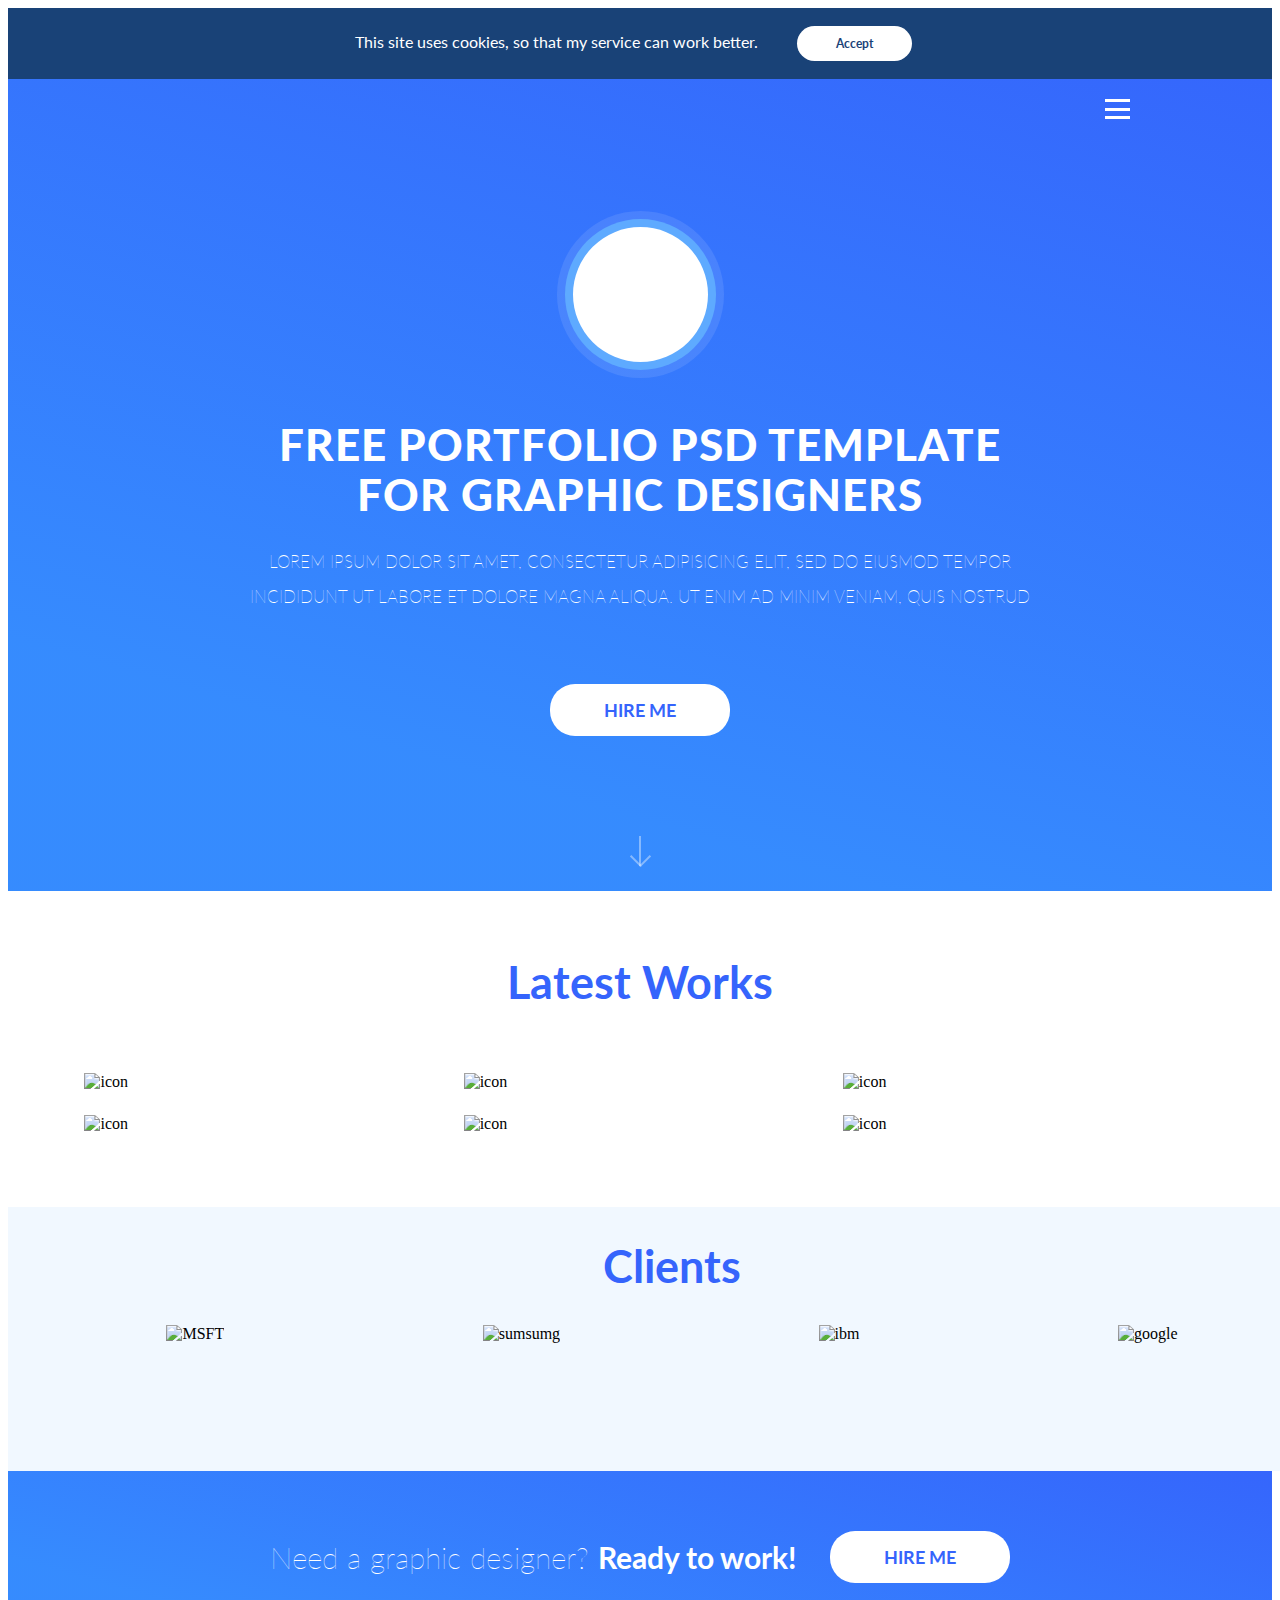
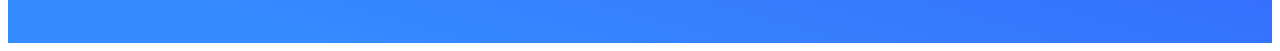
==== index.html @ 9fc006af "padding fix" ====
<!DOCTYPE html>
<html lang="en">

<head>
    <meta charset="UTF-8">
    <meta http-equiv="X-UA-Compatible" content="IE=edge">
    <meta name="viewport" content="width=device-width, initial-scale=1.0">
    <link rel="stylesheet" href="css/reset.css" type="text/css">
    <link rel="stylesheet" href="css/style.css" type="text/css">
    <title>Document</title>
</head>

<body>
    <!-- header part -->
    <header class="header">
        <div class="header__cookies">
            <div class="header__cookies-wrapper">
                This site uses cookies, so that my service can work better.
                <button class="cookies-button">Accept</button>
            </div>
        </div>
        <div class="header__burger-wrapper">
            <button class="header__burger"></button>
        </div>
        <div class="header__container">
            <span class="header__avatar">
            </span>
            <h1 class="header__title">
                FREE PORTFOLIO PSD TEMPLATE FOR GRAPHIC DESIGNERS
            </h1>
            <div class="header__subtitle">
                LOREM IPSUM DOLOR SIT AMET, CONSECTETUR ADIPISICING ELIT, SED DO EIUSMOD TEMPOR INCIDIDUNT UT LABORE ET
                DOLORE MAGNA ALIQUA. UT ENIM AD MINIM VENIAM, QUIS NOSTRUD
            </div>
            <a class="hire-link" href="#">
                hire me
            </a>
            <a class="header__arrow" href="#"></a>
            </span>
        </div>
    </header>
    <!--T H I R D     P A R T-->
    <div class="third__part">
        <h2 class="section__title section__title_works">Latest Works
        </h2>
        <section class="section_works">
            <img class="section__item" src="img/Prostokąt zaokrąglony 2 kopia 2.svg" alt="icon">

            <img class="section__item" src="img/Prostokąt zaokrąglony 2 kopia 3 (2).svg" alt="icon">

            <img class="section__item" src="img/Prostokąt zaokrąglony 2 kopia 3.svg" alt="icon">

            <img class="section__item" src="img/Prostokąt zaokrąglony 2 kopia.svg" alt="icon">

            <img class="section__item" src="img/Prostokąt zaokrąglony 2 kopia 3 (2).svg" alt="icon">

            <img class="section__item" src="img/Prostokąt zaokrąglony 2.svg" alt="icon">

        </section>
    </div>

    <section class="section__clients">
        <h2 class="section__title section__title-cliets">Clients
        </h2>
        <div class="section__clients__lable">

            <img src="img/MSFT_logo_png.png" alt="MSFT">
            <img class="sumsung" src="img/Samsung-logo-2015-Nobg.png" alt="sumsumg">
            <img src="img/ibm_logo.png" alt="ibm">
            <img src="img/Google_2015_logo.svg.png" alt="google">
        </div>
    </section>
    <!-- footer part -->
    <footer class="footer">
        <div class="footer__container">
            Need a graphic designer?<span class="footer__bold"> Ready to work!</span>
            <a class="hire-link hire-link_footer" href="#">
                hire me
            </a>
        </div>
    </footer>
</body>

</html>
---- css/style.css ----
@import url('https://fonts.googleapis.com/css2?family=Lato:wght@300;400;700;900&display=swap');

/*S E C O N D   P A R T*/







/*T H I R D  S E C T I O N*/

.third__part {
    display: flex;
    flex-direction: column;
    align-items: center;
    width: 90%;
    margin: 0 auto;
}

.section__title{
    font-size: 45px;
    font-family: "Lato";
    color: #3564FC;
    text-align: center;
}

.section__title_works {
    margin: 4rem;
}

.section_works {
    display: flex;
    flex-wrap: wrap;
    justify-content: space-around;
    width: 100%;
    margin-bottom: 50px;
}

.section_works img{
    display: block;
    flex-basis: 31%;
    margin-bottom: 1.5rem;
   
}

.section__clients {
    display: block;
    width: 100%;
    height: 200px;
    background-color: #f1f8ff;
    padding: 2rem;
}

.section__clients__lable {
    display: flex;
    flex-wrap: wrap;
    justify-content: space-between;
    width: 80%;
    height: 20px;
    margin: 2rem auto;
}

.section__clients__lable img {
    height: 50px;
}

.section__title-cliets {
    margin: 0;
    padding: 0;
}



/*F O O T E R + H E A D E R*/

.header__container {
    max-width: 800px;
    margin: 0 auto;
    text-align: center;
    padding: 100px 0 25px 0;
}

.header {
    background-color: #3564FC;
    background-image: url(../images/bgpattern.png),
    linear-gradient(16deg, rgba(54,149,255,0.8) 20%, rgba(53,100,252,0.8) 100%);
    background-repeat: no-repeat;
    background-position: 70% 50%;
}

.header__avatar {
    display: inline-block;
    width: 135px;
    height: 135px;
    border-radius: 50%;
    background-color: #fff;
    border: 8px solid rgba(54, 149, 255, 0.8);
    box-shadow: 0px 0px 0px 8px rgba(255, 255, 255, 0.1);
}

.header__title {
    font-family: "Lato", sans-serif;
    font-weight: 900;
    color: #fff;
    font-size: 44px;
    line-height: 50px;
    letter-spacing: 1px;
    margin: 45px 0 0 0;
}

.header__subtitle {
    font-family: "Lato", sans-serif;
    font-weight: 100;
    font-size: 17px;
    color: #fff;
    margin: 25px 0 0 0;
    line-height: 35px;
    text-transform: uppercase;
}

.hire-link {
    font-family: "Lato", sans-serif;
    font-weight: 700;
    background-color: #fff;
    border-radius: 25px;
    padding: 15px 54px;
    display: inline-block;
    text-transform: uppercase;
    color: #3564FC;
    text-decoration: none;
    font-size: 18px;
    margin: 70px 0 100px 0;
}

.hire-link:hover {
    color: #fff;
    background-color: #bbdbff;
}

.hire-link:active {
    color: #ffffff;
    background-color: #194277;
}

.header__arrow {
    position: relative;
    display: block;
    margin: 0 auto;
    width: 19px;
    height: 30px;
}

.header__arrow::before {
    content: "";
    display: inline-block;
    height: 30px;
    border-left: 2px solid #fff;
    position: absolute;
    left: 8px;
    opacity: 40%;
}

.header__arrow::after {
    content: "";
    display: inline-block;
    height: 13px;
    width: 13px;
    border-left: 2px solid #fff;
    border-top: 2px solid #fff;
    position: absolute;
    transform: rotate(225deg);
    top: 13px;
    right: 2px;
    opacity: 40%;
}

.header__burger {
    display: inline-block;
    width: 25px;
    height: 20px;
    background-color: transparent;
    outline: none;
    border: none;
    border-bottom: 3px solid #fff;
    border-top: 3px solid #fff;
    position: relative;
}

.header__burger:hover {
    cursor: pointer;
}

.header__burger::after {
    content: "";
    display: inline-block;
    border-bottom: 3px solid #fff;
    width: 100%;
    height: 10px;
    position: absolute;
    right: 0;
    bottom: 5.5px;
}

.header__burger-wrapper {
    max-width: 1000px;
    text-align: right;
    margin: 0 auto;
    padding: 20px 20px 0 0;
}

.header__cookies {
    font-family: "Lato", sans-serif;
    font-weight: 400;
    color: #fff;
    background-color: #194277;
    padding: 18px 0;
}

.cookies-button {
    font-family: "Lato", sans-serif;
    font-weight: 700;
    background-color: #fff;
    border-radius: 25px;
    padding: 10px 39px;
    display: inline-block;
    color: #194277;
    text-decoration: none;
    font-size: 12px;
    margin: 0 0 0 35px;
    outline: none;
    border: none;
}

.cookies-button:hover {
    color: #fff;
    background-color: #628ec7;
}

.cookies-button:active {
    color: #8ab1e4;
    background-color: #122744;
}

.header__cookies-wrapper {
    max-width: 570px;
    margin: 0 auto;
}

.footer {
    background-color: #3564FC;
    background-image: url(../images/bgpattern.png),
    linear-gradient(16deg, rgba(54,149,255,0.8) 20%, rgba(53,100,252,0.8) 100%);
    background-repeat: no-repeat;
    background-position: 64% 50%;
    background-size: 114%;
}

.footer__container {
    font-family: "Lato", sans-serif;
    font-weight: 100;
    max-width: 740px;
    padding: 60px 0;
    margin: 0 auto;
    font-size: 30px;
    color: #fff;
    display: flex;
    align-items: center;
    justify-content: space-between;
}

.footer__bold {
    font-weight: 700;
}

.hire-link_footer {
    margin: 0 0 0 25px;
}

@media (max-width: 992px) { 
    .header__title {
        font-size: 33px;
    }

    .header__subtitle {
        font-size: 14px;
        max-width: 600px;
        margin: 25px auto 0 auto;
    }

    .footer__container {
        max-width: 640px;
        font-size: 24px;
        color: #fff;
    }

    .header__title {
        font-size: 33px;
        max-width: 600px;
        margin: 40px auto 0 auto;
    }
}

@media (max-width: 768px) {
    .header__cookies-wrapper {
        max-width: 500px;
        font-size: 14px;
    }

    .header__title {
        font-size: 24px;
        line-height: 30px;
        max-width: 470px;
        margin: 20px auto 0 auto;
    }

    .header__subtitle {
        font-size: 13px;
        line-height: 22px;
        max-width: 505px;
    }

    .hire-link {
        padding: 11px 50px;
        font-size: 13px;
        margin: 60px 0 88px 0;
    }

    .footer__container {
        max-width: 510px;
        font-size: 20px;
    }

    .hire-link_footer {
        margin: 0;
    }

    .footer__container {
        padding: 30px 0;
    }
}

@media (max-width: 768px) {
    .header__cookies-wrapper {
        max-width: 293px;
        font-size: 8px;
    }

    .cookies-button {
        padding: 6px 30px;
        font-size: 8px;
        margin: 0 0 0 7px;
    }

    .header__title {
        font-size: 13px;
        max-width: 262px;
        line-height: 20px;
    }

    .header__subtitle {
        font-size: 7px;
        line-height: 17px;
        max-width: 257px;
    }

    .footer__container {
        max-width: 300px;
        font-size: 11px;
    }

    .hire-link {
        padding: 6px 16px;
        font-size: 8px;
        margin: 40px 0 50px 0;
    }

    .footer__container {
        max-width: 265px;
        font-size: 11px;
    }

    .header__avatar {
        width: 100px;
        height: 100px;
    }

    .header__container {
        padding: 60px 0 25px 0;
    }

    .hire-link_footer {
        margin: 0;
    }
}
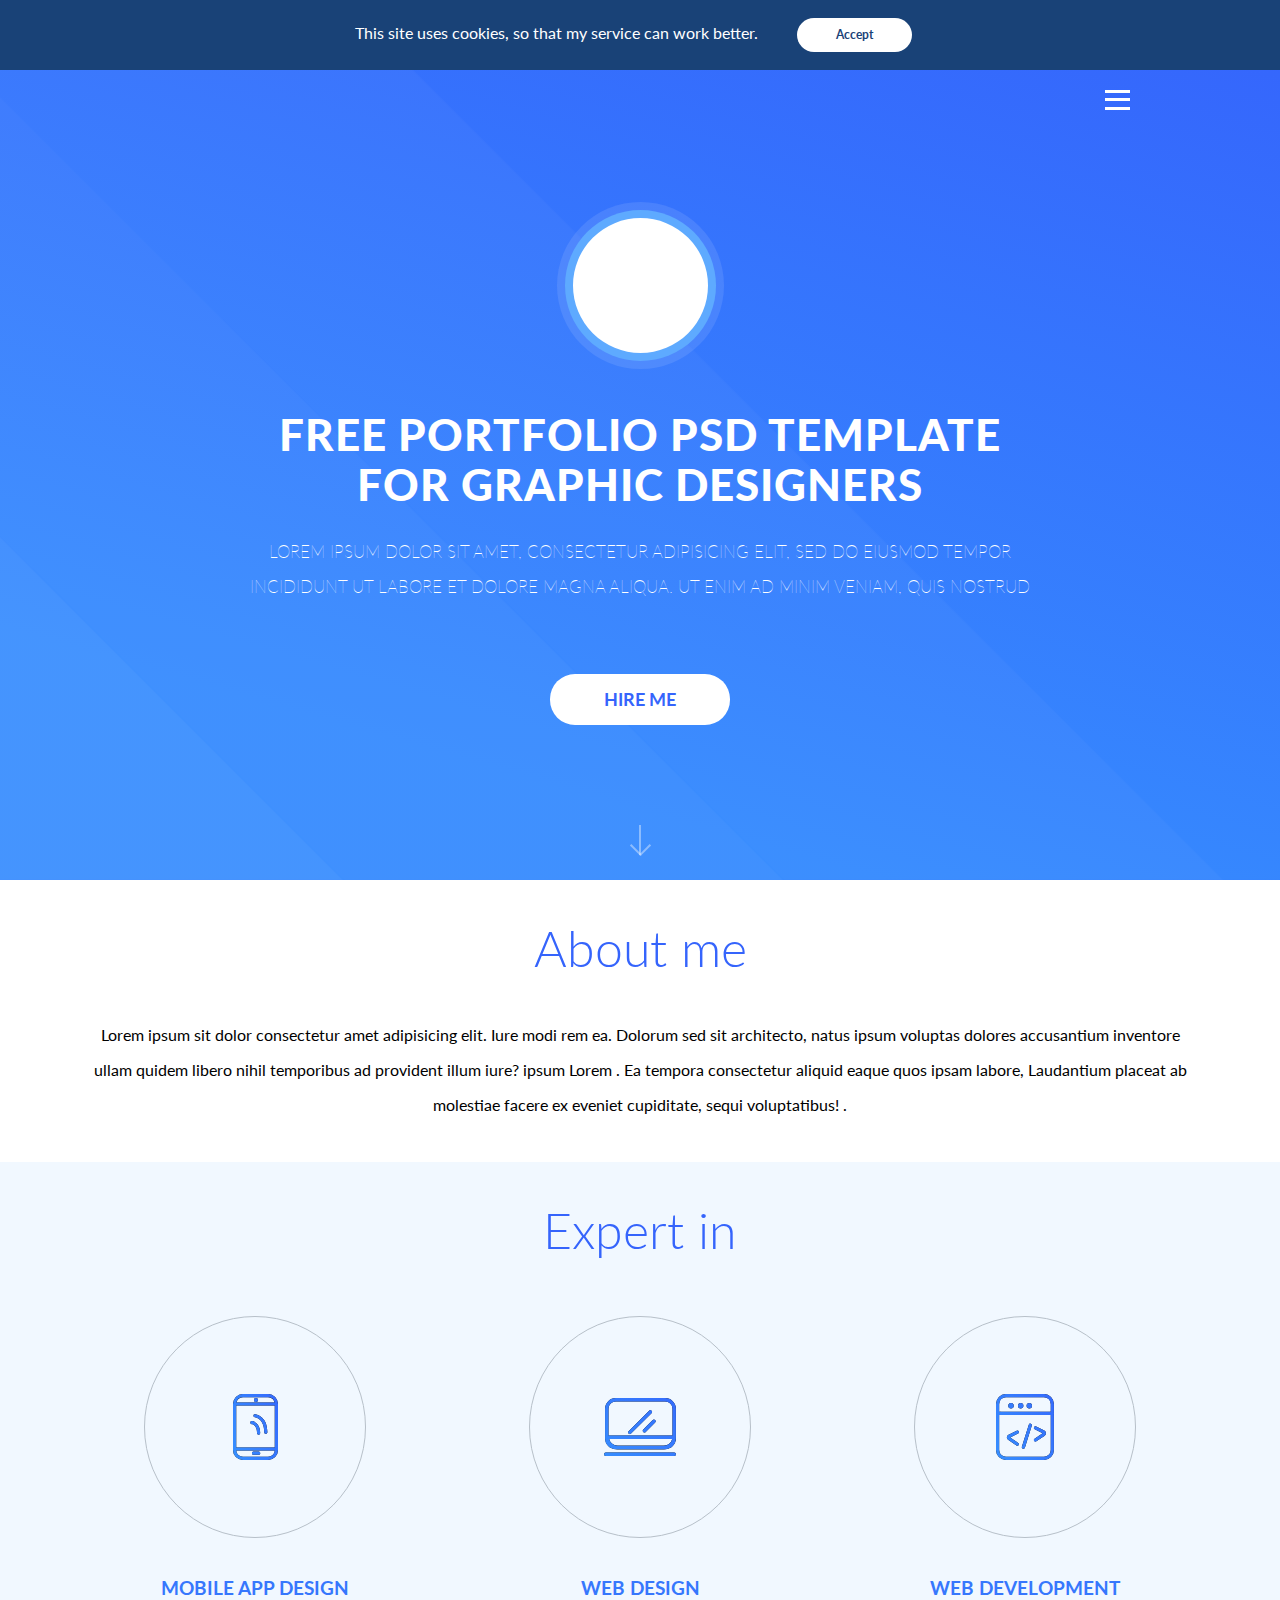
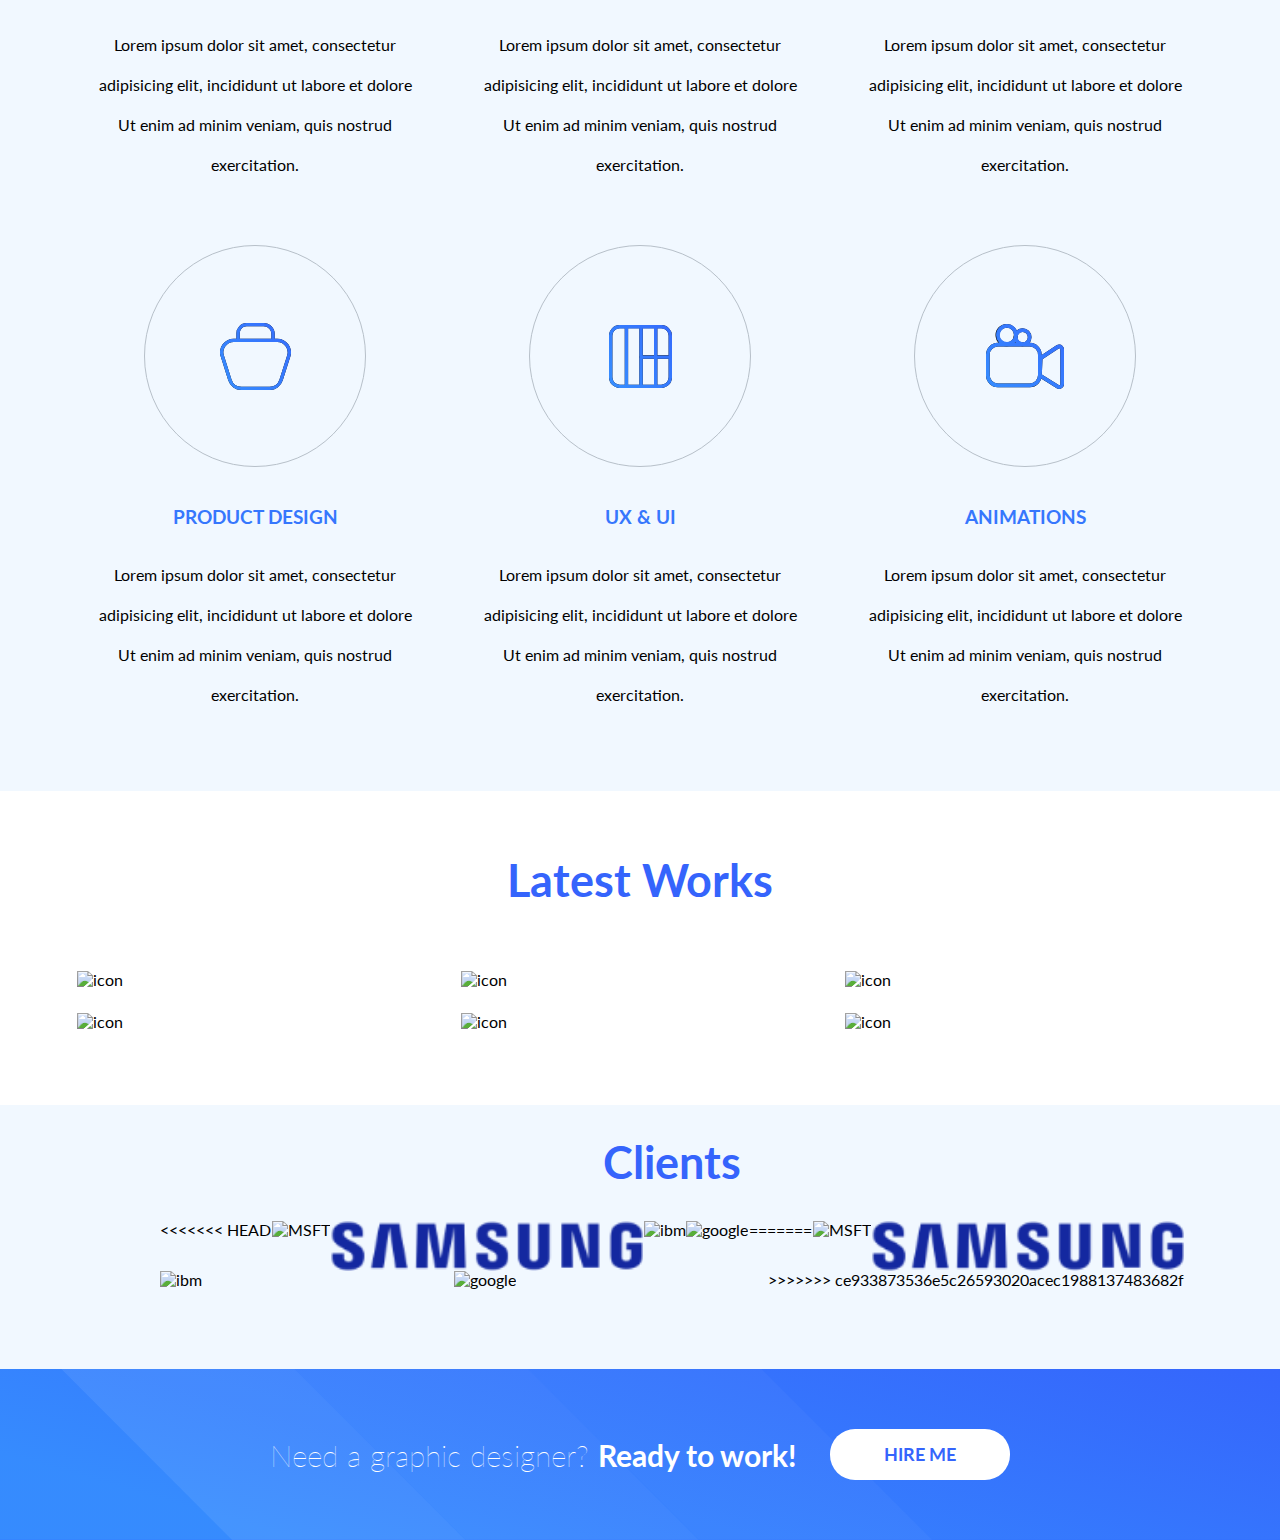
==== commit 7093bf08: "last changes" ====
--- a/index.html
+++ b/index.html
@@ -6,7 +6,9 @@
     <meta http-equiv="X-UA-Compatible" content="IE=edge">
     <meta name="viewport" content="width=device-width, initial-scale=1.0">
     <link rel="stylesheet" href="css/reset.css" type="text/css">
+    <link rel="stylesheet" href="normalize.css">
     <link rel="stylesheet" href="css/style.css" type="text/css">
+    <link href="https://fonts.googleapis.com/css2?family=Lato:wght@300;400;700&display=swap" rel="stylesheet">
     <title>Document</title>
 </head>
 
@@ -39,6 +41,74 @@
             </span>
         </div>
     </header>
+    <!-- second part -->
+    <section class="about-section">
+        <div class="about-container">
+            <h2 class="about-title">About me</h2>
+            <p class="about-text"> Lorem ipsum sit dolor consectetur amet adipisicing elit. Iure modi rem ea. Dolorum
+                sed sit
+                architecto, natus ipsum voluptas dolores accusantium inventore ullam quidem libero nihil temporibus ad
+                provident illum
+                iure? ipsum Lorem . Ea tempora consectetur aliquid eaque quos ipsam
+                labore, Laudantium placeat ab molestiae facere ex eveniet cupiditate, sequi voluptatibus!
+                .</p>
+        </div>
+    </section>
+
+    <section class="expert-sectiont">
+        <div class="expert-container">
+            <h2 class="expert-title">Expert in</h2>
+            <ul class="expert-list">
+                <li class="expert-item">
+                    <div class="expert-icon expert-img-1"></div>
+                    <h3 class="expert-text-title">MOBILE APP DESIGN</h3>
+                    <p class="expert-text">
+                        Lorem ipsum dolor sit amet, consectetur adipisicing elit,
+                        incididunt ut labore et dolore<br>Ut enim ad minim veniam, quis nostrud exercitation.
+                    </p>
+                </li>
+                <li class="expert-item">
+                    <div class="expert-icon expert-img-2"></div>
+                    <h3 class="expert-text-title">WEB DESIGN</h3>
+                    <p class="expert-text">
+                        Lorem ipsum dolor sit amet, consectetur adipisicing elit,
+                        incididunt ut labore et dolore<br>Ut enim ad minim veniam, quis nostrud exercitation.
+                    </p>
+                <li class="expert-item">
+                    <div class="expert-icon expert-img-3"></div>
+                    <h3 class="expert-text-title">WEB DEVELOPMENT</h3>
+                    <p class="expert-text">
+                        Lorem ipsum dolor sit amet, consectetur adipisicing elit,
+                        incididunt ut labore et dolore<br>Ut enim ad minim veniam, quis nostrud exercitation.
+                    </p>
+                </li>
+                <li class="expert-item">
+                    <div class="expert-icon expert-img-4"></div>
+                    <h3 class="expert-text-title">PRODUCT DESIGN</h3>
+                    <p class="expert-text">
+                        Lorem ipsum dolor sit amet, consectetur adipisicing elit,
+                        incididunt ut labore et dolore<br>Ut enim ad minim veniam, quis nostrud exercitation.
+                    </p>
+                </li>
+                <li class="expert-item">
+                    <div class="expert-icon expert-img-5"></div>
+                    <h3 class="expert-text-title">UX & UI</h3>
+                    <p class="expert-text">
+                        Lorem ipsum dolor sit amet, consectetur adipisicing elit,
+                        incididunt ut labore et dolore<br>Ut enim ad minim veniam, quis nostrud exercitation.
+                    </p>
+                </li>
+                <li class="expert-item">
+                    <div class="expert-icon expert-img-6"></div>
+                    <h3 class="expert-text-title">ANIMATIONS</h3>
+                    <p class="expert-text">
+                        Lorem ipsum dolor sit amet, consectetur adipisicing elit,
+                        incididunt ut labore et dolore<br>Ut enim ad minim veniam, quis nostrud exercitation.
+                    </p>
+                </li>
+            </ul>
+        </div>
+    </section>
     <!--T H I R D     P A R T-->
     <div class="third__part">
         <h2 class="section__title section__title_works">Latest Works
@@ -64,10 +134,17 @@
         </h2>
         <div class="section__clients__lable">
 
+<<<<<<< HEAD
+            <img class="msft" src="img/MSFT_logo_png.png" alt="MSFT">
+            <img class="sumsung" src="img/Samsung-logo-2015-Nobg.png" alt="sumsumg">
+            <img class="ibm" src="img/ibm_logo.png" alt="ibm">
+            <img class="google" src="img/Google_2015_logo.svg.png" alt="google">
+=======
             <img src="img/MSFT_logo_png.png" alt="MSFT">
             <img class="sumsung" src="img/Samsung-logo-2015-Nobg.png" alt="sumsumg">
             <img src="img/ibm_logo.png" alt="ibm">
             <img src="img/Google_2015_logo.svg.png" alt="google">
+>>>>>>> ce933873536e5c26593020acec1988137483682f
         </div>
     </section>
     <!-- footer part -->
--- a/css/style.css
+++ b/css/style.css
@@ -1,7 +1,150 @@
 @import url('https://fonts.googleapis.com/css2?family=Lato:wght@300;400;700;900&display=swap');
 
 /*S E C O N D   P A R T*/
-
+/* -----------------ABOUT-SECTION------------------ */
+
+body {
+    font-family: 'Lato', sans-serif;
+}
+
+.about-section {
+    width: 100%;
+}
+
+.about-container {
+    max-width: 1100px;
+    margin: 0 auto;
+    display: flex;
+    flex-direction: column;
+    justify-content: center;
+    align-items: center;
+    background-color: #fff;
+    padding: 0 5%;
+}
+
+.about-title {
+    justify-content: center;
+    font-size: 50px;
+    margin: 40px 0;
+    font-weight: 300;
+    color: #3564FC;
+}
+
+.about-text {
+    justify-content: center;
+    text-align: center;
+    line-height: 35px;
+    margin: 0 0 40px 0;
+    font-size: 16px;
+}
+
+
+/* -----------------EXPERT-IN-SECTION------------------ */
+
+.expert-sectiont {
+    width: 100%;
+    background-color: #F1F8FF;
+}
+
+.expert-container {
+    max-width: 1100px;
+    margin: 0 auto;
+    display: flex;
+    justify-content: flex-start;
+    align-items: center;
+    flex-direction: column;
+    background-color: #F1F8FF;
+    padding: 0;
+}
+
+.expert-title {
+    margin: 40px 0;
+    font-size: 50px;
+    font-weight: 300;
+    color: #3564FC;
+}
+
+.expert-list {
+    list-style: none;
+    display: flex;
+    flex-wrap: wrap;
+    justify-content: space-between;
+    align-items: center;
+    flex-direction: row;
+    padding: 0;
+}
+
+.expert-item {
+    width: 30%;
+    list-style: none;
+    display: flex;
+    justify-content: center;
+    align-items: center;
+    flex-direction: column;
+}
+
+.expert-icon {
+    display: flex;
+    justify-content: center;
+    align-items: center;
+    width: 100px;
+    height: 100px;
+    padding: 60px;
+    border: 1px solid #B7C0C9;
+    border-radius: 50% 50%;
+}
+
+
+.expert-img-1 {
+    background-image: url("../icons/mobile-design.svg");
+    background-repeat: no-repeat;
+    background-position: 50% 50%;
+}
+
+.expert-img-2 {
+    background-image: url("../icons/web-design.svg");
+    background-repeat: no-repeat;
+    background-position: 50% 50%;
+}
+
+.expert-img-3 {
+    background-image: url("../icons/web-development.svg");
+    background-repeat: no-repeat;
+    background-position: 50% 50%;
+}
+
+.expert-img-4 {
+    background-image: url("../icons/product-design.svg");
+    background-repeat: no-repeat;
+    background-position: 50% 50%;
+}
+
+.expert-img-5 {
+    background-image: url("../icons/ux-ui.svg");
+    background-repeat: no-repeat;
+    background-position: 50% 50%;
+}
+
+.expert-img-6 {
+    background-image: url("../icons/animations.svg");
+    background-repeat: no-repeat;
+    background-position: 50% 50%;
+}
+
+.expert-text-title {
+    font-weight: 700;
+    color: #3677FD;
+    margin: 40px 0 10px 0;
+}
+
+.expert-text {
+    font-weight: 400;
+    font-size: 16px;
+    line-height: 40px;
+    margin-bottom: 60px;
+    justify-content: center;
+    text-align: center;
+}
 
 
 
@@ -299,6 +442,14 @@
         max-width: 600px;
         margin: 40px auto 0 auto;
     }
+
+    .expert-container {
+        max-width: 640px;
+    }
+
+    .expert-item {
+        width: 30%;
+    }
 }
 
 @media (max-width: 768px) {
@@ -326,6 +477,14 @@
         margin: 60px 0 88px 0;
     }
 
+    .expert-container {
+        max-width: 500px;
+    }
+
+    .expert-item {
+        width: 50%;
+    }
+
     .footer__container {
         max-width: 510px;
         font-size: 20px;
@@ -339,8 +498,9 @@
         padding: 30px 0;
     }
 }
-
-@media (max-width: 768px) {
+/* 768 */
+
+@media (max-width: 576px) {
     .header__cookies-wrapper {
         max-width: 293px;
         font-size: 8px;
@@ -364,6 +524,14 @@
         max-width: 257px;
     }
 
+    .expert-container {
+        max-width: 293px;
+    }
+
+    .expert-item {
+        width: 100%;
+    }
+
     .footer__container {
         max-width: 300px;
         font-size: 11px;
@@ -375,6 +543,33 @@
         margin: 40px 0 50px 0;
     }
 
+      .about-title {
+    font-size: 16px;
+    line-height: 17px;
+    margin: 20px 0;
+    }
+
+    .about-text {
+    font-size: 7px;
+    line-height: 17px;
+    }
+
+    .expert-title {
+    font-size: 16px;
+    line-height: 17px;
+    }
+
+    .expert-text {
+    font-size: 7px;
+    line-height: 17px;
+    margin: 0 0 40px 0;
+    }
+
+    .expert-text-title {
+    font-size: 13px;
+    line-height: 17px;
+    }
+
     .footer__container {
         max-width: 265px;
         font-size: 11px;
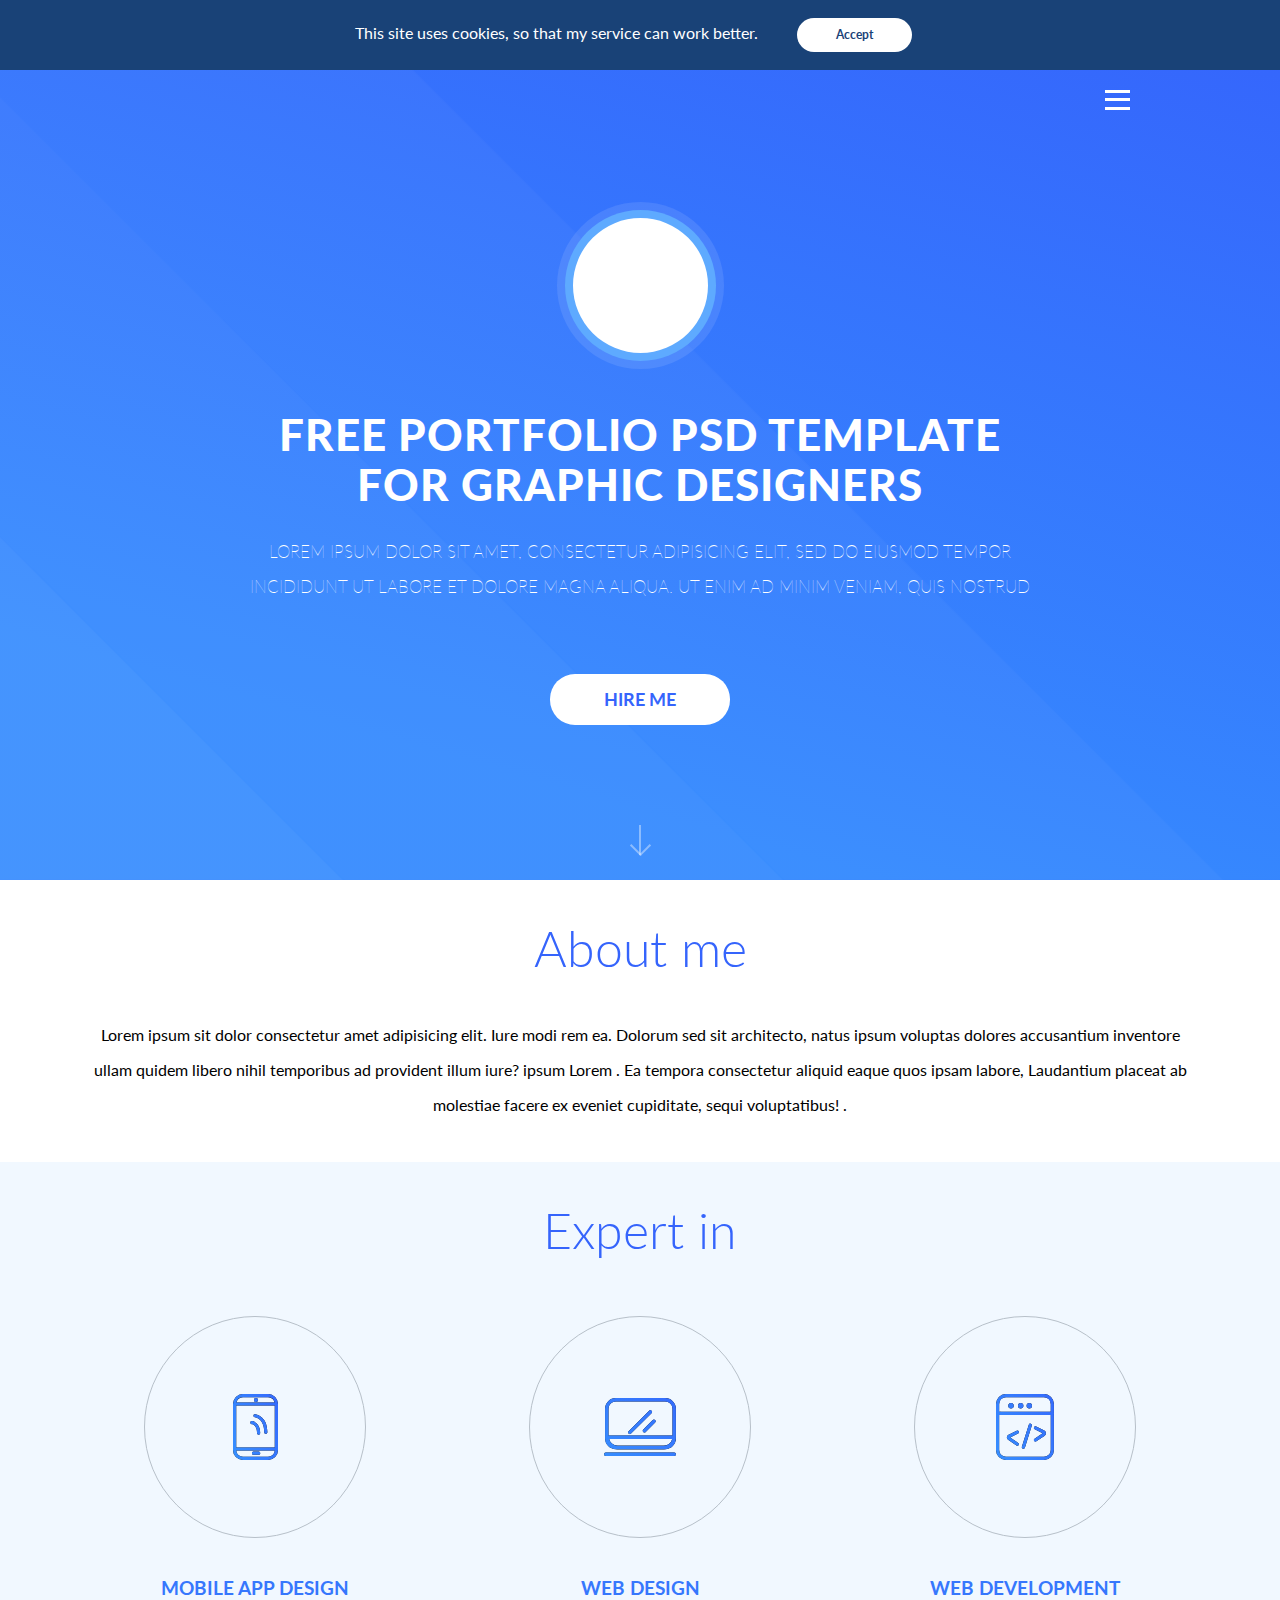
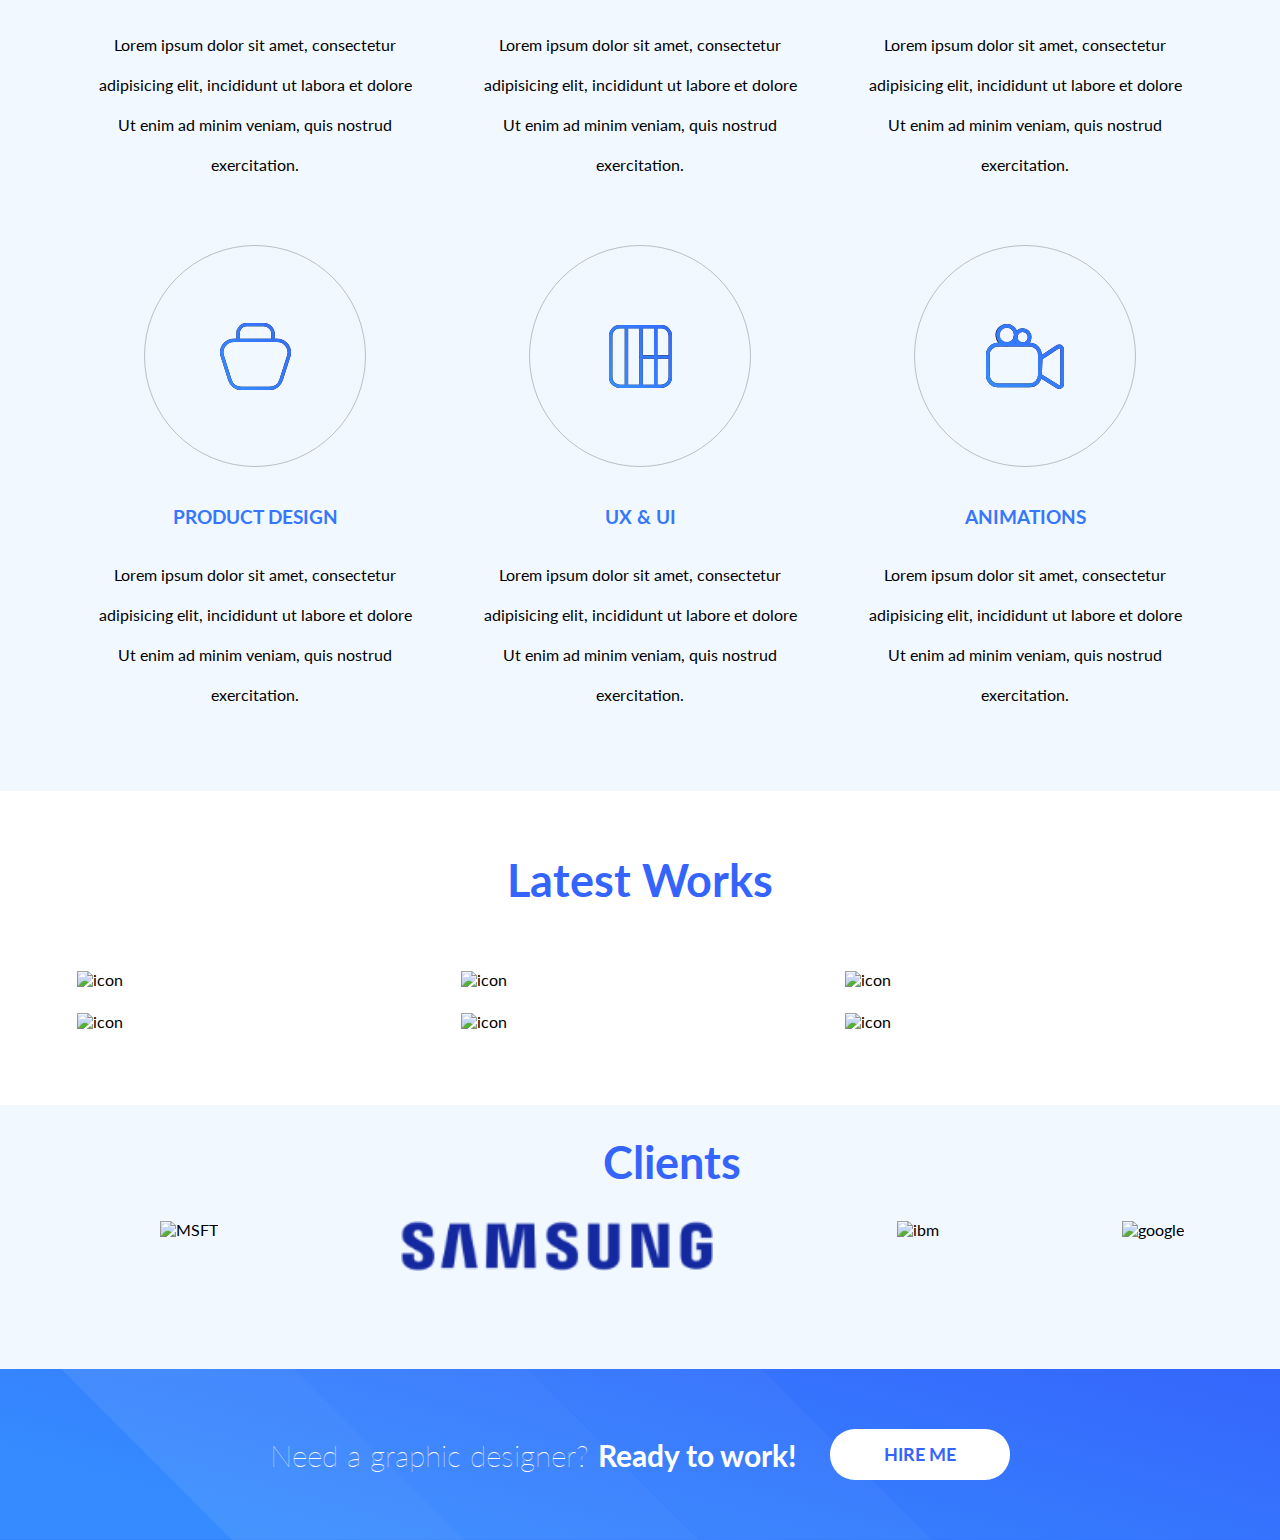
==== commit eeffc00a: "fix4" ====
--- a/index.html
+++ b/index.html
@@ -64,7 +64,7 @@
                     <h3 class="expert-text-title">MOBILE APP DESIGN</h3>
                     <p class="expert-text">
                         Lorem ipsum dolor sit amet, consectetur adipisicing elit,
-                        incididunt ut labore et dolore<br>Ut enim ad minim veniam, quis nostrud exercitation.
+                        incididunt ut labora et dolore<br>Ut enim ad minim veniam, quis nostrud exercitation.
                     </p>
                 </li>
                 <li class="expert-item">
@@ -134,17 +134,10 @@
         </h2>
         <div class="section__clients__lable">
 
-<<<<<<< HEAD
-            <img class="msft" src="img/MSFT_logo_png.png" alt="MSFT">
-            <img class="sumsung" src="img/Samsung-logo-2015-Nobg.png" alt="sumsumg">
-            <img class="ibm" src="img/ibm_logo.png" alt="ibm">
-            <img class="google" src="img/Google_2015_logo.svg.png" alt="google">
-=======
             <img src="img/MSFT_logo_png.png" alt="MSFT">
             <img class="sumsung" src="img/Samsung-logo-2015-Nobg.png" alt="sumsumg">
             <img src="img/ibm_logo.png" alt="ibm">
             <img src="img/Google_2015_logo.svg.png" alt="google">
->>>>>>> ce933873536e5c26593020acec1988137483682f
         </div>
     </section>
     <!-- footer part -->
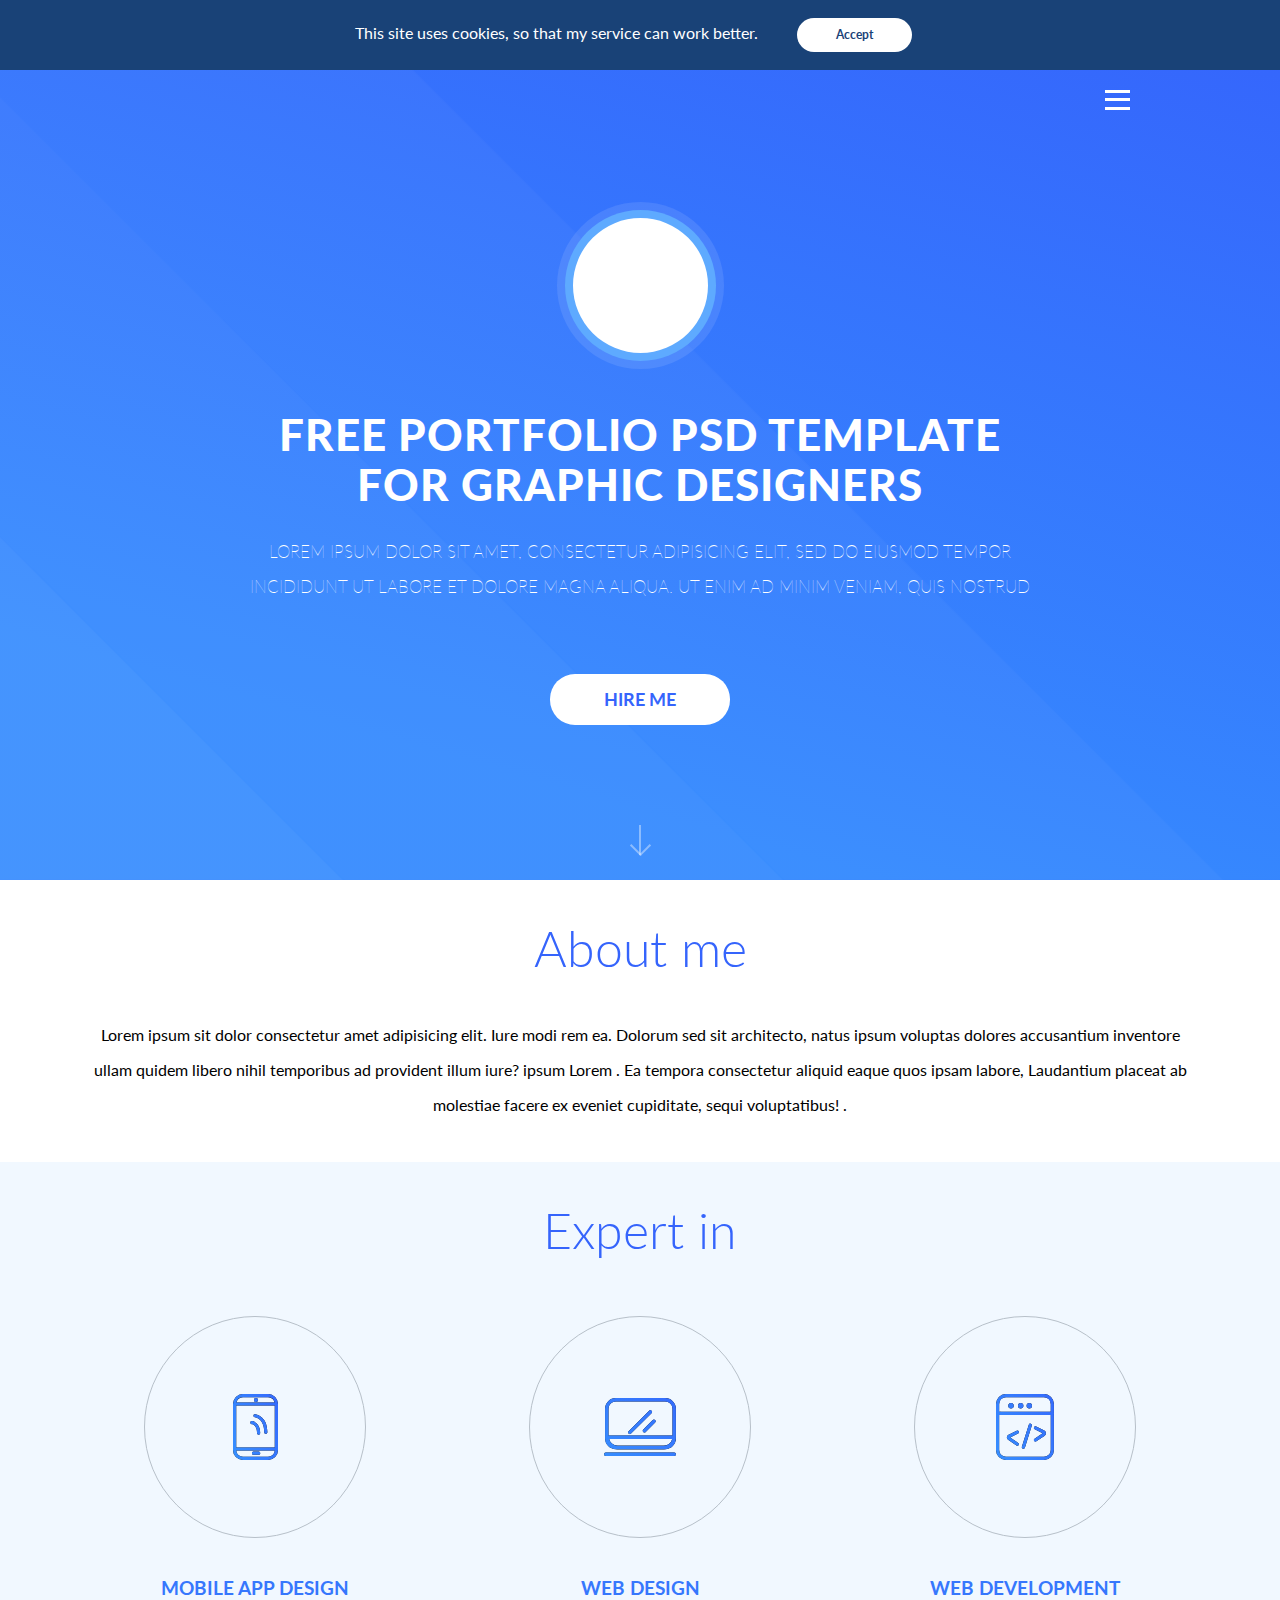
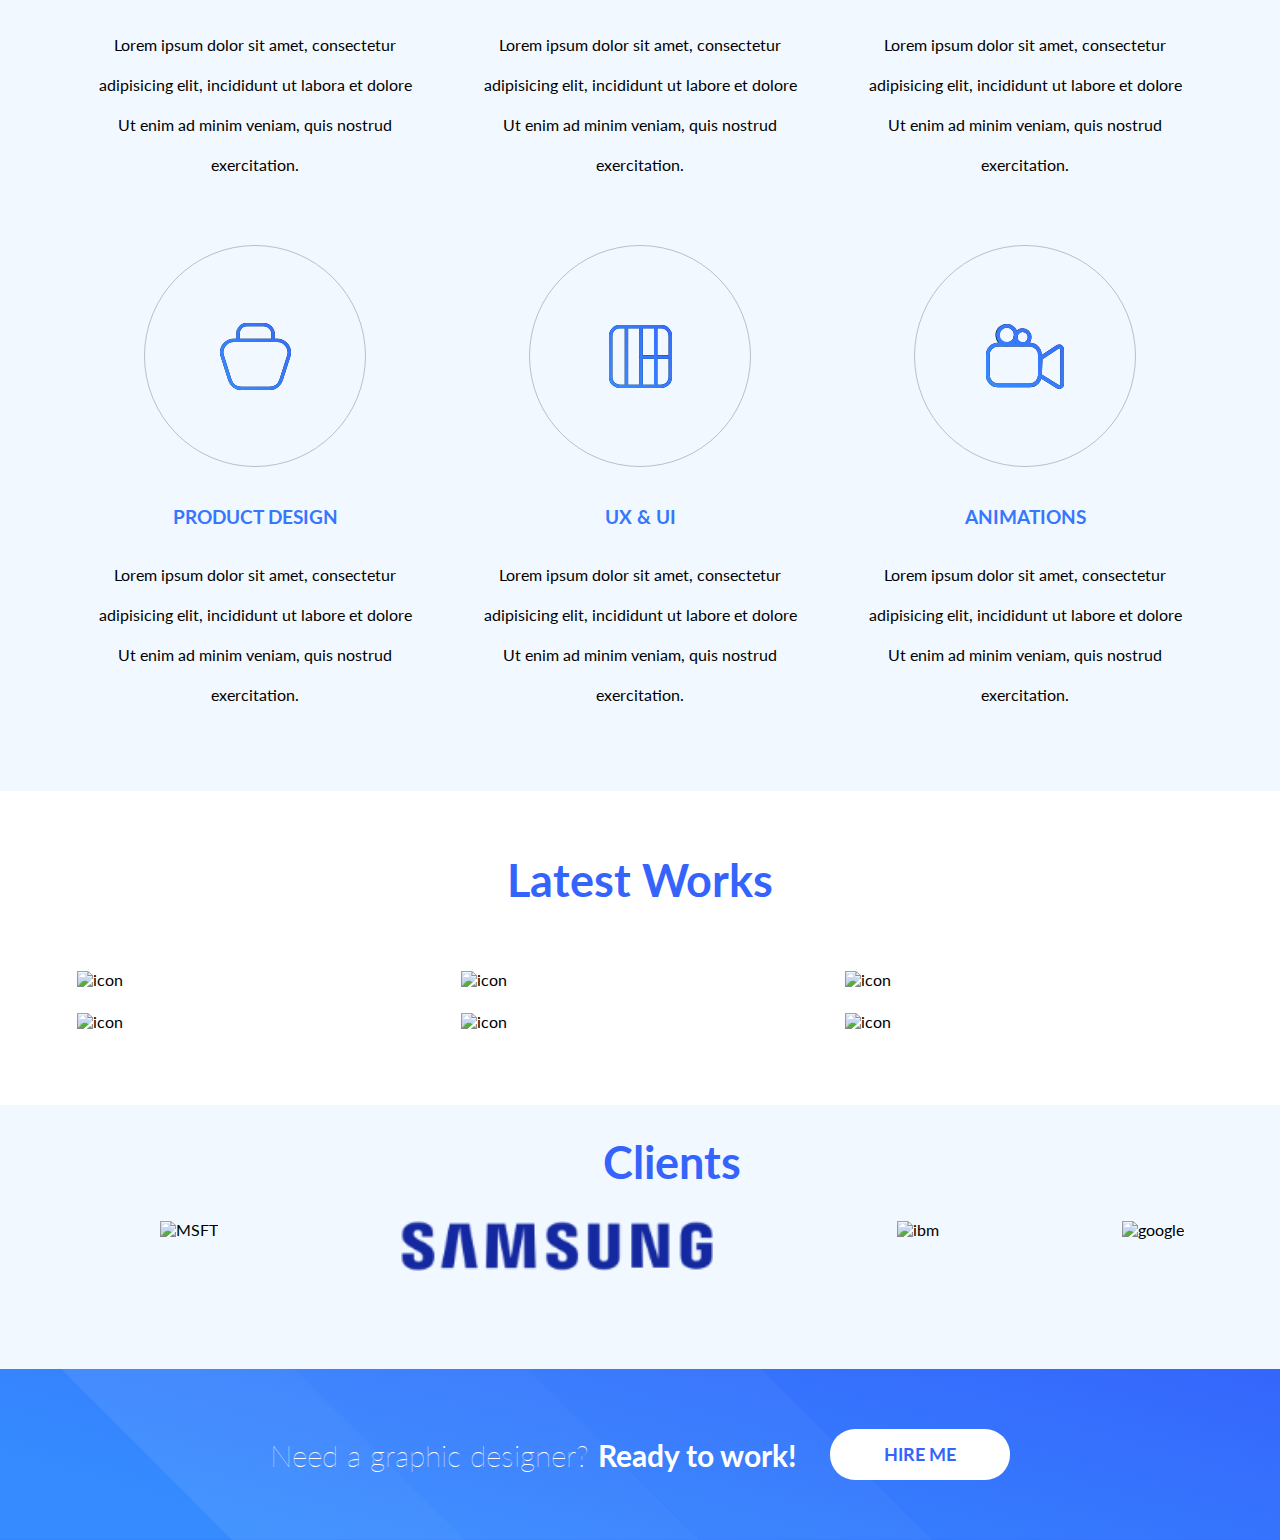
==== commit 8f73822b: "Merge branch 'max' of github.com:hennadii20/test into max" ====
--- a/index.html
+++ b/index.html
@@ -79,7 +79,7 @@
                     <h3 class="expert-text-title">WEB DEVELOPMENT</h3>
                     <p class="expert-text">
                         Lorem ipsum dolor sit amet, consectetur adipisicing elit,
-                        incididunt ut labore et dolore<br>Ut enim ad minim veniam, quis nostrud exercitation.
+                        incididunt ut labore et doIore<br>Ut enim ad minim veniam, quis nostrud exercitation.
                     </p>
                 </li>
                 <li class="expert-item">
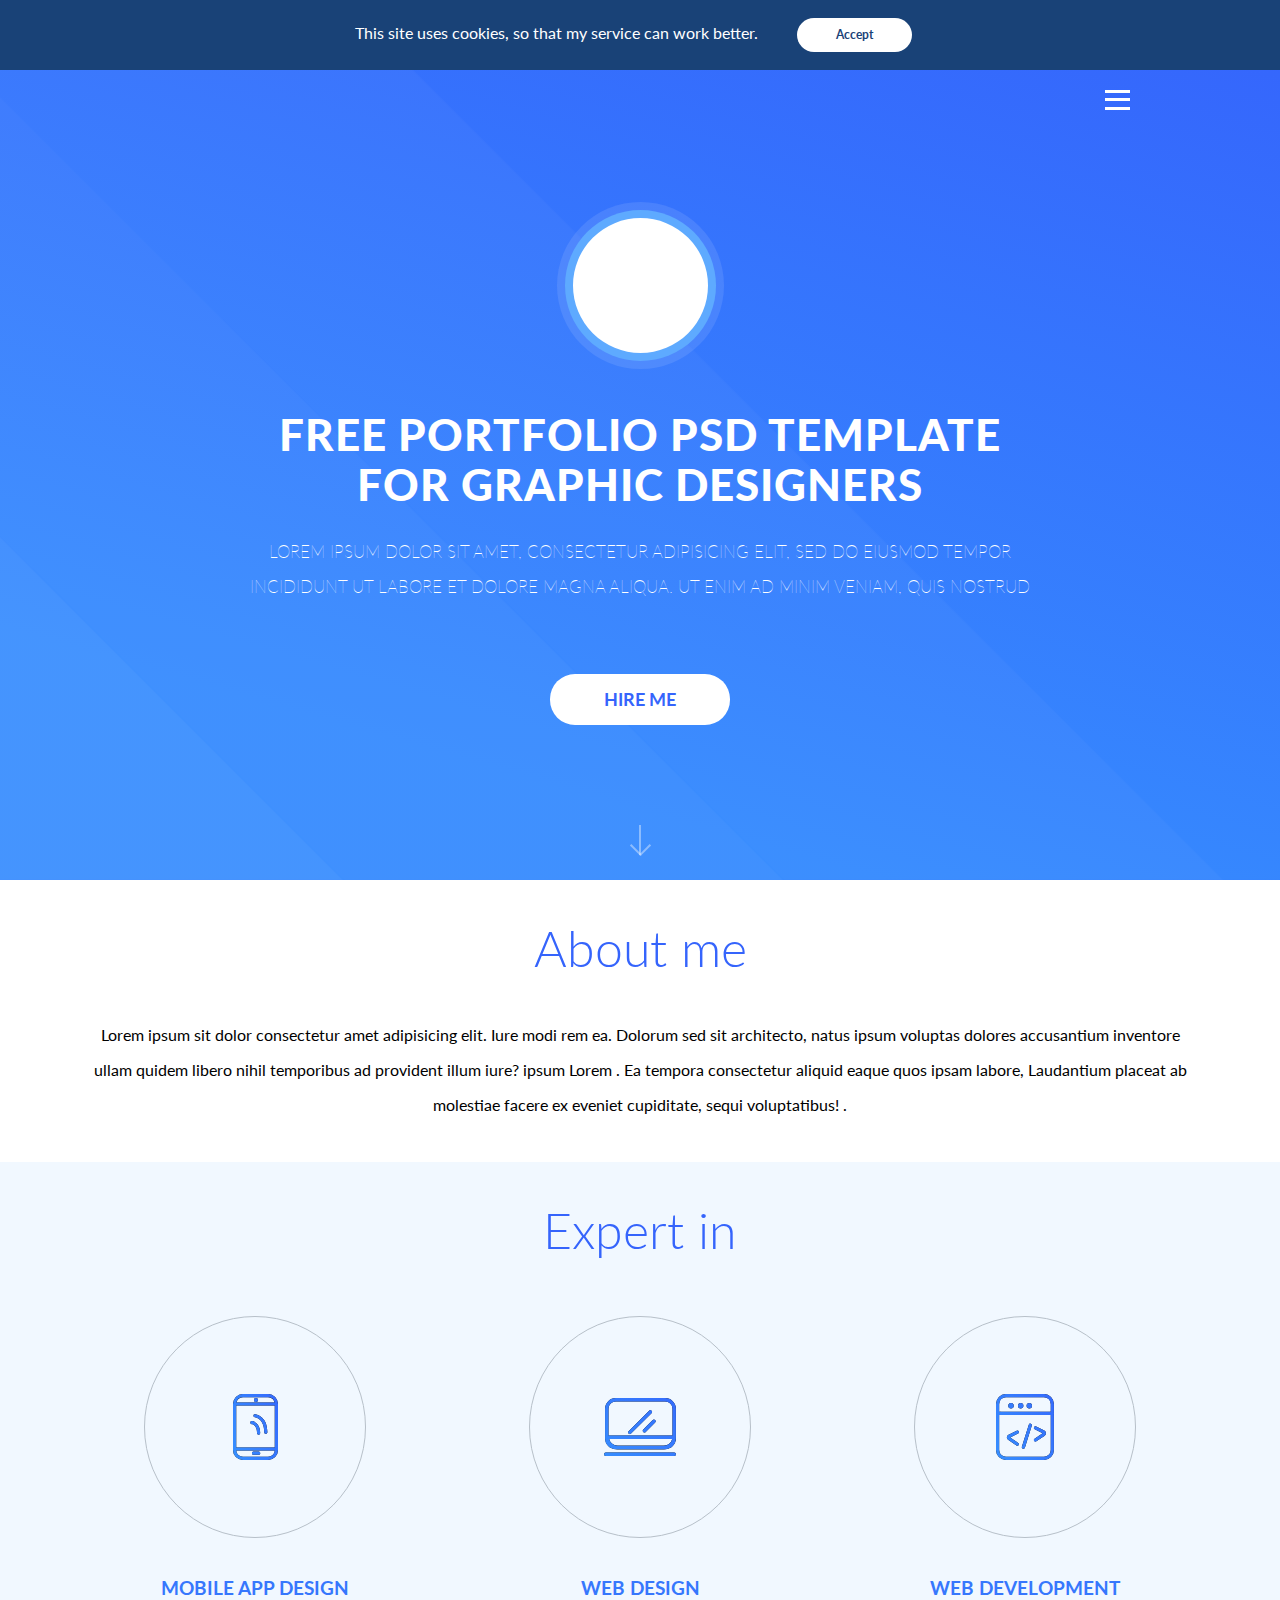
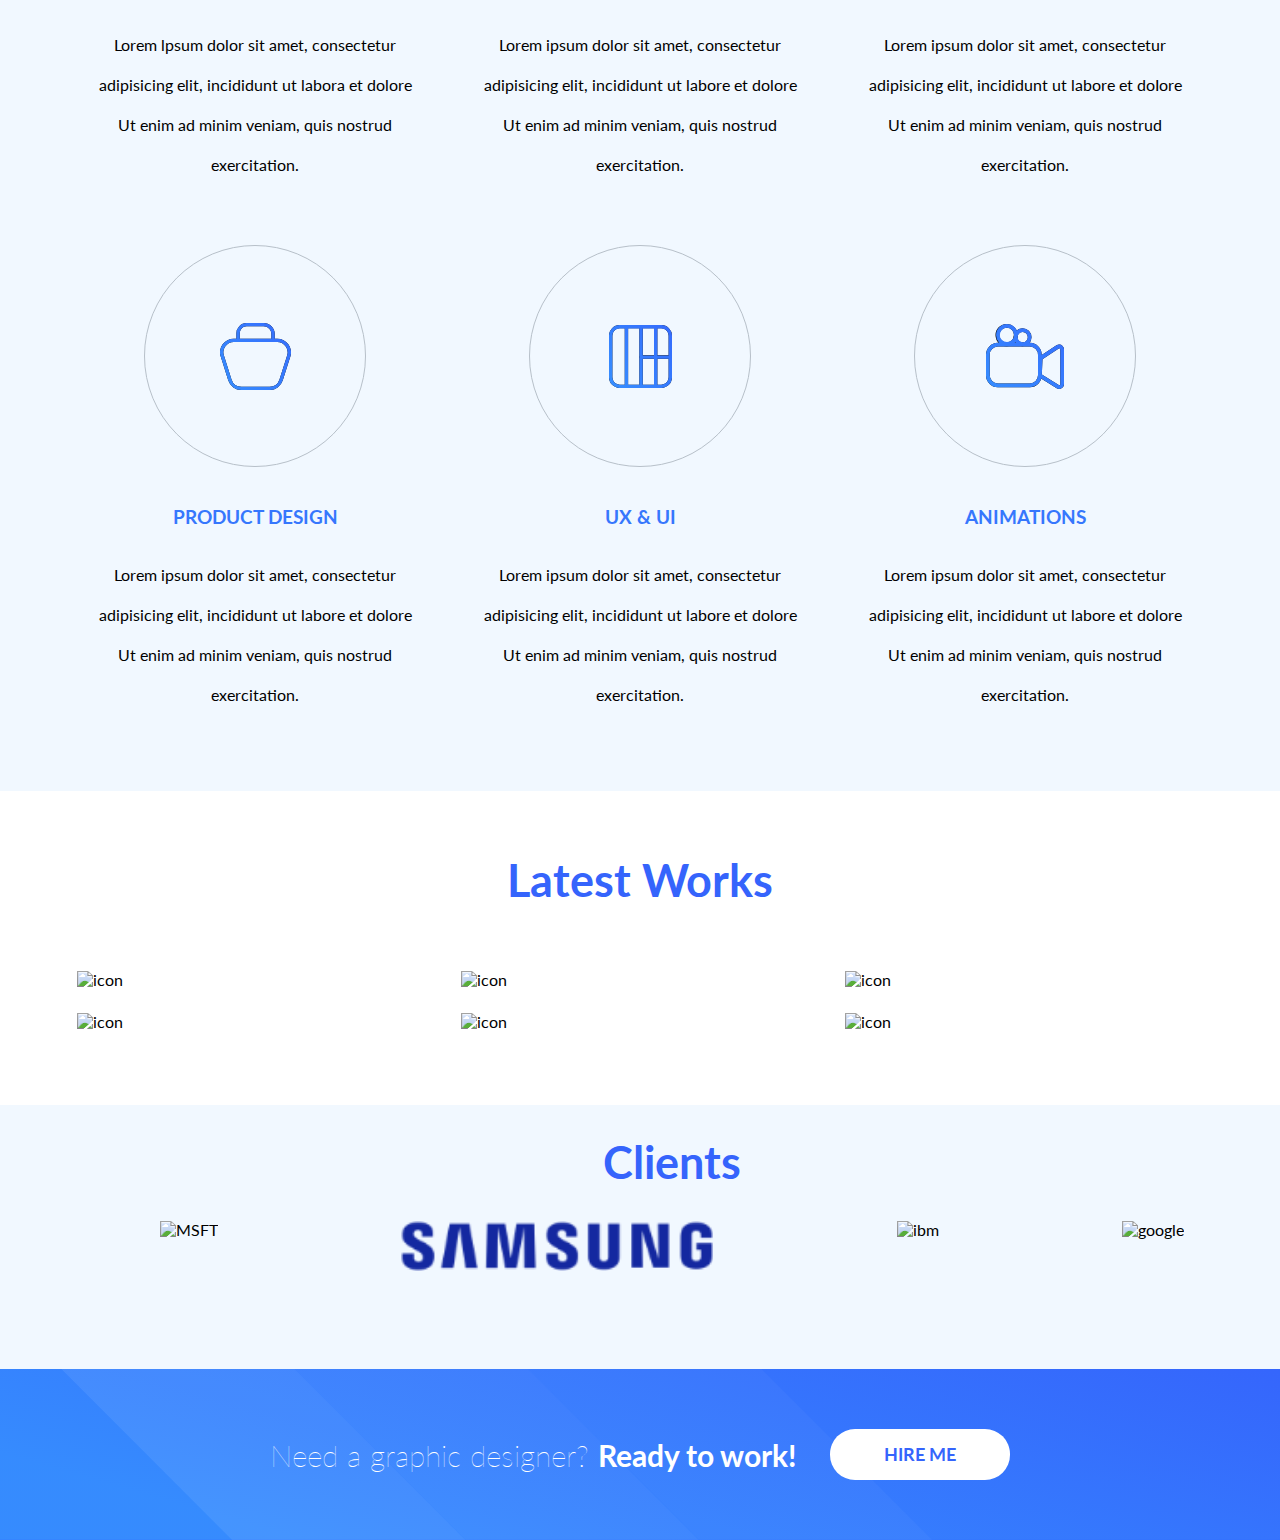
==== commit 4a9109cc: "fix5" ====
--- a/index.html
+++ b/index.html
@@ -63,7 +63,7 @@
                     <div class="expert-icon expert-img-1"></div>
                     <h3 class="expert-text-title">MOBILE APP DESIGN</h3>
                     <p class="expert-text">
-                        Lorem ipsum dolor sit amet, consectetur adipisicing elit,
+                        Lorem lpsum dolor sit amet, consectetur adipisicing elit,
                         incididunt ut labora et dolore<br>Ut enim ad minim veniam, quis nostrud exercitation.
                     </p>
                 </li>
